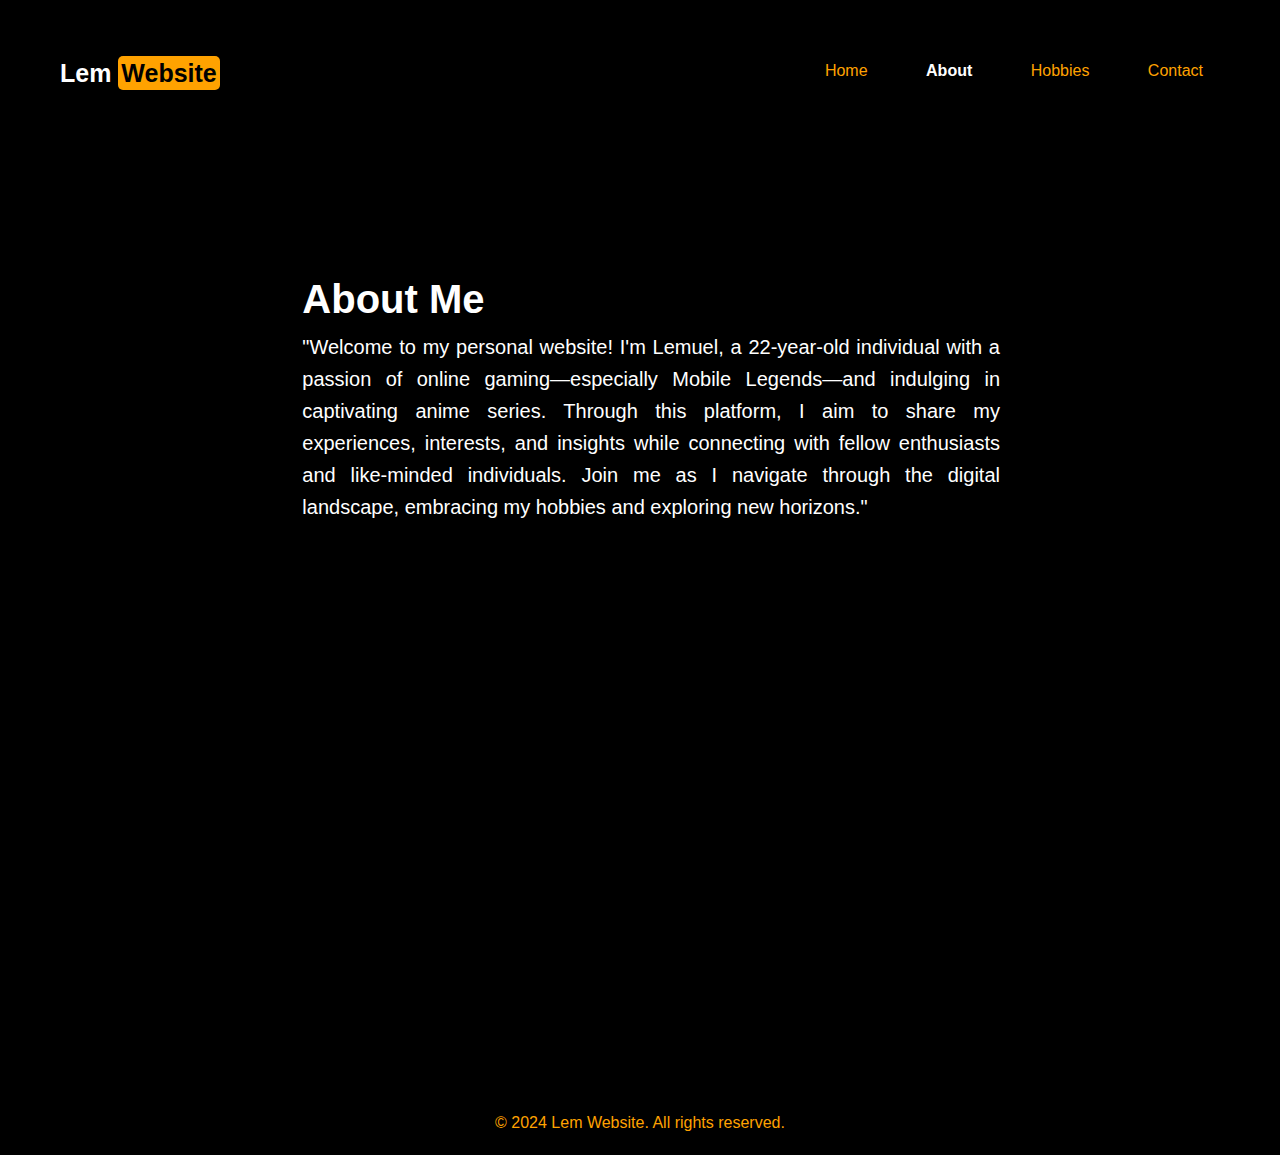
==== About.html @ 9169635e "Add files via upload" ====
<!DOCTYPE html>
<html lang="en">
<head>
    <meta charset="UTF-8">
    <meta name="viewport" content="width=device-width, initial-scale=1.0">
    <title>My Personal Website</title>
    <link rel="stylesheet" href="aboutStyle.css">
</head>
<body>
    <header>
        <div class="container1">
            <h1 class = "logo">Lem <span>Website</span></h1>
            <nav>
                <ul>
                    <li><a href="file:///C:/Users/ADMIN/Documents/web%20pages/Homepages.html" >Home</a></li>
                    <li><a href="file:///C:/Users/ADMIN/Documents/web%20pages/About.html" class = "active">About</a></li>
                    <li><a href="file:///C:/Users/ADMIN/Documents/web%20pages/hobbies.html">Hobbies</a></li>
                    <li><a href="file:///C:/Users/ADMIN/Documents/web%20pages/Contact.html">Contact</a></li>
                </ul>
            </nav>
        </div>
    </header>
<section class = "main">
    <div class = "details">
        <h1>About Me</h1>
        <p>"Welcome to my personal website! I'm Lemuel,
             a 22-year-old individual with a passion of
              online gaming—especially Mobile Legends—and indulging in captivating anime series.
               Through this platform, I aim to share my experiences, interests,
                and insights while connecting with fellow enthusiasts and like-minded individuals.
                 Join me as I navigate through the digital landscape, embracing my hobbies and exploring new horizons."</p>
    </div>
    
</section> 

<footer>
    <div class="container">
        <p>&copy; 2024 Lem Website. All rights reserved.</p>
    </div>
</footer>


</body>
</html>
---- aboutStyle.css ----
/* Reset some default browser styles */
* {
  margin: 0;
  padding: 0;
  box-sizing: border-box;
}

body {
  font-family: Arial, sans-serif;
  line-height: 1.6;
  background-color: black;
}

.logo {
  color: white;
  font-weight: 780;
}

span {
  color: black;
  background-color: rgb(255, 162, 0);
  padding: 3px 3px;
  border-radius: 5px;
}

.container1 {
  max-width: 1200px;
  margin: 0 auto;
  padding: 1cm 20px;
  background: black;
  align-items: center;
  justify-content: center;
}

.container1 .logo {
  font-size: 25px;
  margin-top: -5px;
}

header {
  background: black;
  padding: 20px 0;
}

header h1 {
  float: left;
}

nav {
  float: right;
}

nav ul {
  list-style: none;
}

nav ul li {
  display: inline;
  margin-left: 20px;
}

nav ul li a {
  color: rgb(255, 162, 0);
  margin: 17px;
  text-decoration: none;
}

.active {
  color: rgb(255, 255, 255);
  font-weight: bold;

  text-decoration: none;
}

nav ul li a:hover {
  color: rgb(255, 255, 255);

  text-decoration: none;
}

footer {
  margin-top: 15cm;
  background: rgb(0, 0, 0);
  color: rgb(255, 162, 0);
  padding: 20px 0;
  text-align: center;
}

.main {
  display: flex;
  align-items: center;
}

.details {
  padding-top: 2cm;
  color: white;
  text-align: justify;
  width: 1000px;
  padding-left: 8cm;
  margin-top: 2cm;
}
.details h1 {
  font-size: 40px;
}

.details p {
  font-size: 20px;
}

@media only screen and (max-width: 800px) {
  .main {
    display: flex;
    flex-direction: column-reverse;

    width: 100%;
    height: 100%;

    color: white;

    align-items: center;
    padding: 2vh;
  }

  .details {
    width: 100%;
    padding-right: 30px !important;
    margin: 0 auto;
    display: flex;
    justify-content: center;
    flex-direction: column;
    text-align: start;
    font-size: 16px;
    padding-left: 30px;
  }

  .pic {
    width: 80%;
    background-color: chartreuses;
  }

  .pic img {
    width: 100%;
    border-radius: 13px;
  }

  nav ul {
    display: none;
  }

  nav {
    display: flex;
    align-items: center;
    width: 100%;
    justify-content: space-between;

    padding: 10px 20px;
  }
}

@media only screen and (max-width: 1100px) {
  .main {
    display: flex;
    flex-direction: column-reverse;

    width: 100%;
    height: 100%;

    color: white;

    align-items: center;
    padding: 2vh;
  }

  .details {
    width: 100%;
    padding-right: 20vh;
    margin: 0 auto;
    display: flex;
    justify-content: center;
    flex-direction: column;
    text-align: justify;
    font-size: 16px;
  }
}
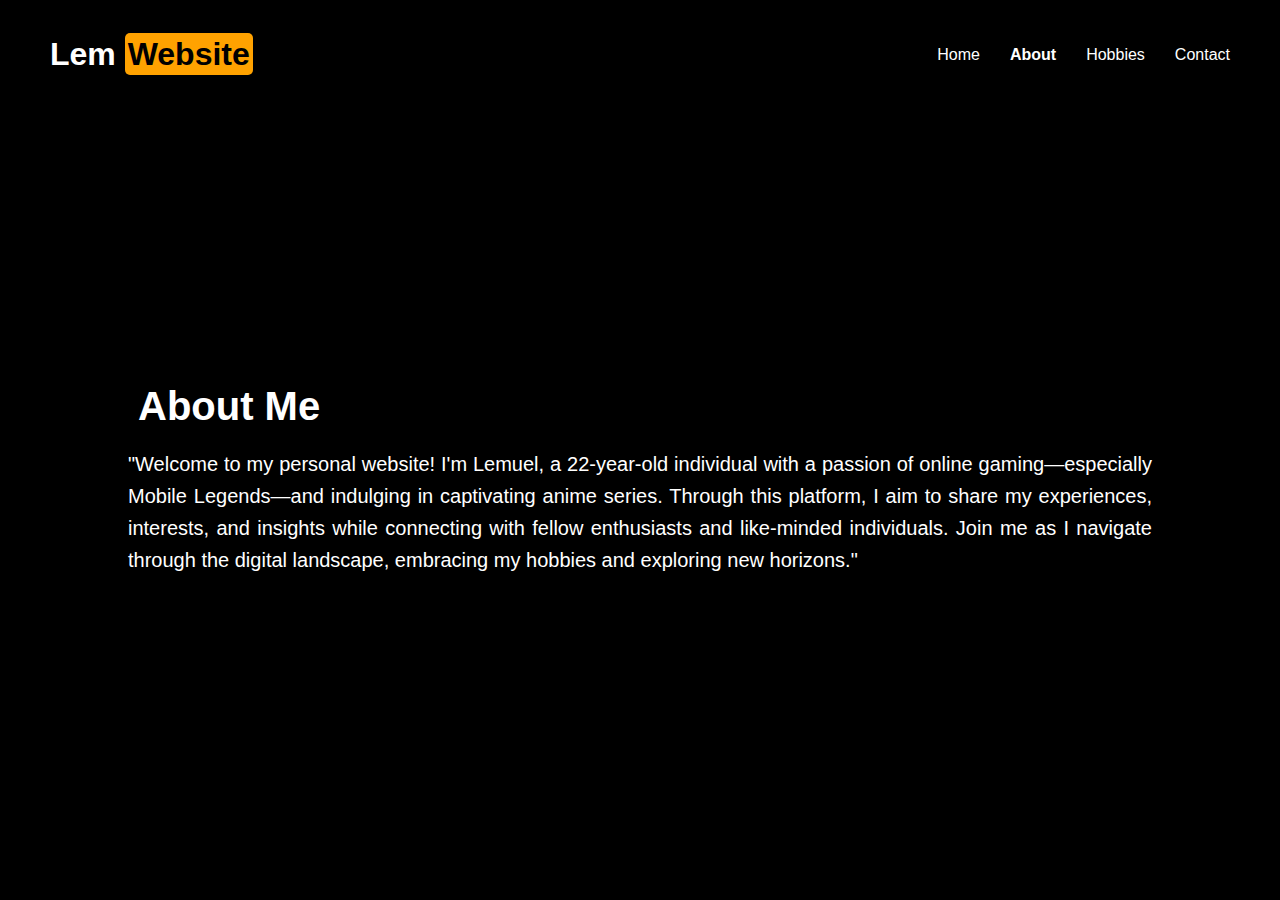
==== commit f72601e9: "Add files via upload" ====
--- a/About.html
+++ b/About.html
@@ -1,44 +1,133 @@
 <!DOCTYPE html>
 <html lang="en">
-<head>
-    <meta charset="UTF-8">
-    <meta name="viewport" content="width=device-width, initial-scale=1.0">
+  <head>
+    <meta charset="UTF-8" />
+    <meta name="viewport" content="width=device-width, initial-scale=1.0" />
     <title>My Personal Website</title>
-    <link rel="stylesheet" href="aboutStyle.css">
-</head>
-<body>
+    <link rel="stylesheet" href="aboutStyle.css" />
+  </head>
+  <body>
     <header>
-        <div class="container1">
-            <h1 class = "logo">Lem <span>Website</span></h1>
-            <nav>
-                <ul>
-                    <li><a href="file:///C:/Users/ADMIN/Documents/web%20pages/Homepages.html" >Home</a></li>
-                    <li><a href="file:///C:/Users/ADMIN/Documents/web%20pages/About.html" class = "active">About</a></li>
-                    <li><a href="file:///C:/Users/ADMIN/Documents/web%20pages/hobbies.html">Hobbies</a></li>
-                    <li><a href="file:///C:/Users/ADMIN/Documents/web%20pages/Contact.html">Contact</a></li>
-                </ul>
-            </nav>
-        </div>
+      <nav>
+        <h1 class="logo">Lem <span>Website</span></h1>
+        <svg
+          width="40px"
+          height="40px"
+          class="kebab"
+          viewBox="0 0 24 24"
+          fill="none"
+          xmlns="http://www.w3.org/2000/svg"
+        >
+          <g id="SVGRepo_bgCarrier" stroke-width="0"></g>
+          <g
+            id="SVGRepo_tracerCarrier"
+            stroke-linecap="round"
+            stroke-linejoin="round"
+          ></g>
+          <g id="SVGRepo_iconCarrier">
+            <circle
+              cx="12"
+              cy="6"
+              r="2"
+              transform="rotate(90 12 6)"
+              fill="#FF9900"
+            ></circle>
+            <circle
+              cx="12"
+              cy="12"
+              r="2"
+              transform="rotate(90 12 12)"
+              fill="#FF9900"
+            ></circle>
+            <path
+              d="M12 20C10.8954 20 10 19.1046 10 18C10 16.8954 10.8954 16 12 16C13.1046 16 14 16.8954 14 18C14 19.1046 13.1046 20 12 20Z"
+              fill="#FF9900"
+            ></path>
+          </g>
+        </svg>
+        <ul id="menu">
+          <li>
+            <a
+              href="file:///C:/Users/ADMIN/Documents/web%20pages/Homepages.html"
+              >Home</a
+            >
+          </li>
+          <li>
+            <a
+              href="file:///C:/Users/ADMIN/Documents/web%20pages/About.html"
+              class="active"
+              >About</a
+            >
+          </li>
+          <li>
+            <a href="file:///C:/Users/ADMIN/Documents/web%20pages/hobbies.html"
+              >Hobbies</a
+            >
+          </li>
+          <li>
+            <a href="file:///C:/Users/ADMIN/Documents/web%20pages/Contact.html"
+              >Contact</a
+            >
+          </li>
+        </ul>
+      </nav>
     </header>
-<section class = "main">
-    <div class = "details">
+    <section class="main">
+      <div class="details">
         <h1>About Me</h1>
-        <p>"Welcome to my personal website! I'm Lemuel,
-             a 22-year-old individual with a passion of
-              online gaming—especially Mobile Legends—and indulging in captivating anime series.
-               Through this platform, I aim to share my experiences, interests,
-                and insights while connecting with fellow enthusiasts and like-minded individuals.
-                 Join me as I navigate through the digital landscape, embracing my hobbies and exploring new horizons."</p>
-    </div>
-    
-</section> 
+        <p>
+          "Welcome to my personal website! I'm Lemuel, a 22-year-old individual
+          with a passion of online gaming—especially Mobile Legends—and
+          indulging in captivating anime series. Through this platform, I aim to
+          share my experiences, interests, and insights while connecting with
+          fellow enthusiasts and like-minded individuals. Join me as I navigate
+          through the digital landscape, embracing my hobbies and exploring new
+          horizons."
+        </p>
+      </div>
+    </section>
 
-<footer>
-    <div class="container">
+    <footer>
+      <div class="container">
         <p>&copy; 2024 Lem Website. All rights reserved.</p>
-    </div>
-</footer>
+      </div>
+    </footer>
 
+    <script>
+      // Function to toggle nav menu display
+      function toggleMenu() {
+        // Check screen width
+        if (window.innerWidth <= 1100) {
+          var navMenu = document.getElementById("menu");
+          if (
+            navMenu.style.display === "none" ||
+            navMenu.style.display === ""
+          ) {
+            navMenu.style.display = "flex";
+          } else {
+            navMenu.style.display = "none";
+          }
+        }
+      }
 
-</body>
+      // Function to check screen width and disable/enable toggleMenu function
+      function checkScreenWidth() {
+        if (window.innerWidth > 1100) {
+          document
+            .querySelector(".kebab")
+            .removeEventListener("click", toggleMenu);
+        } else {
+          document
+            .querySelector(".kebab")
+            .addEventListener("click", toggleMenu);
+        }
+      }
+
+      // Initial check when the page loads
+      checkScreenWidth();
+
+      // Add event listener for window resize events
+      window.addEventListener("resize", checkScreenWidth);
+    </script>
+  </body>
 </html>
--- a/aboutStyle.css
+++ b/aboutStyle.css
@@ -1,4 +1,3 @@
-/* Reset some default browser styles */
 * {
   margin: 0;
   padding: 0;
@@ -23,46 +22,56 @@
   border-radius: 5px;
 }
 
-.container1 {
-  max-width: 1200px;
-  margin: 0 auto;
-  padding: 1cm 20px;
-  background: black;
-  align-items: center;
-  justify-content: center;
-}
-
-.container1 .logo {
-  font-size: 25px;
-  margin-top: -5px;
-}
-
 header {
-  background: black;
-  padding: 20px 0;
-}
-
-header h1 {
-  float: left;
+  height: 100%;
+  width: 100%;
 }
 
 nav {
-  float: right;
+  display: flex;
+  align-items: center;
+  width: 100%;
+  justify-content: space-between;
+
+  padding: 10px 50px;
 }
 
-nav ul {
-  list-style: none;
+/*kebab*/
+
+.kebab {
+  display: none;
+  background-color: rgba(37, 37, 37, 0.363);
+  width: 40px;
+  height: 40px;
+  border-radius: 50%;
+  cursor: pointer;
+  z-index: 5;
 }
 
+.kebab:hover {
+  opacity: 0.6;
+}
+
+/*kebab*/
+
+nav ul {
+  width: 60vh;
+  height: 10vh;
+  display: flex;
+  align-items: center;
+  justify-content: end;
+}
 nav ul li {
-  display: inline;
-  margin-left: 20px;
+  list-style: none;
+  display: flex;
+  align-items: center;
+  margin-left: 30px;
 }
 
 nav ul li a {
-  color: rgb(255, 162, 0);
-  margin: 17px;
   text-decoration: none;
+  color: white;
+  flex-direction: row;
 }
 
 .active {
@@ -72,77 +81,41 @@
   text-decoration: none;
 }
 
-nav ul li a:hover {
-  color: rgb(255, 255, 255);
-
-  text-decoration: none;
-}
-
-footer {
-  margin-top: 15cm;
-  background: rgb(0, 0, 0);
-  color: rgb(255, 162, 0);
-  padding: 20px 0;
-  text-align: center;
-}
-
 .main {
   display: flex;
   align-items: center;
+  width: 100%;
+  height: 80vh;
+  padding: 0 10%;
 }
 
 .details {
-  padding-top: 2cm;
   color: white;
   text-align: justify;
-  width: 1000px;
-  padding-left: 8cm;
-  margin-top: 2cm;
+  width: 100%;
+
+  height: 100%;
+  display: flex;
+  align-items: center;
+  justify-content: center;
+  flex-direction: column;
 }
 .details h1 {
   font-size: 40px;
+  display: flex;
+  align-items: start;
+
+  width: 100%;
+  padding: 10px;
 }
 
 .details p {
   font-size: 20px;
 }
-
 @media only screen and (max-width: 800px) {
-  .main {
+  .kebab {
     display: flex;
-    flex-direction: column-reverse;
-
-    width: 100%;
-    height: 100%;
-
-    color: white;
-
-    align-items: center;
-    padding: 2vh;
   }
-
-  .details {
-    width: 100%;
-    padding-right: 30px !important;
-    margin: 0 auto;
-    display: flex;
-    justify-content: center;
-    flex-direction: column;
-    text-align: start;
-    font-size: 16px;
-    padding-left: 30px;
-  }
-
-  .pic {
-    width: 80%;
-    background-color: chartreuses;
-  }
-
-  .pic img {
-    width: 100%;
-    border-radius: 13px;
-  }
-
   nav ul {
     display: none;
   }
@@ -158,27 +131,32 @@
 }
 
 @media only screen and (max-width: 1100px) {
-  .main {
+  .kebab {
     display: flex;
-    flex-direction: column-reverse;
-
-    width: 100%;
-    height: 100%;
-
-    color: white;
-
-    align-items: center;
-    padding: 2vh;
   }
 
-  .details {
+  nav ul {
+    display: none;
+    position: fixed;
+    background-color: black;
+    width: 50%;
+    height: 100vh;
+    top: 10%;
+    right: 0;
+    flex-direction: column;
+    align-items: center;
+    justify-content: start;
+    padding-top: 30%;
+    padding-left: 10%;
+  }
+
+  nav ul li {
+    list-style: none;
+    display: flex;
+    align-items: center;
+    margin-left: 0;
     width: 100%;
-    padding-right: 20vh;
-    margin: 0 auto;
-    display: flex;
-    justify-content: center;
-    flex-direction: column;
-    text-align: justify;
-    font-size: 16px;
+    height: fit-content;
+    padding: 10px;
   }
 }
